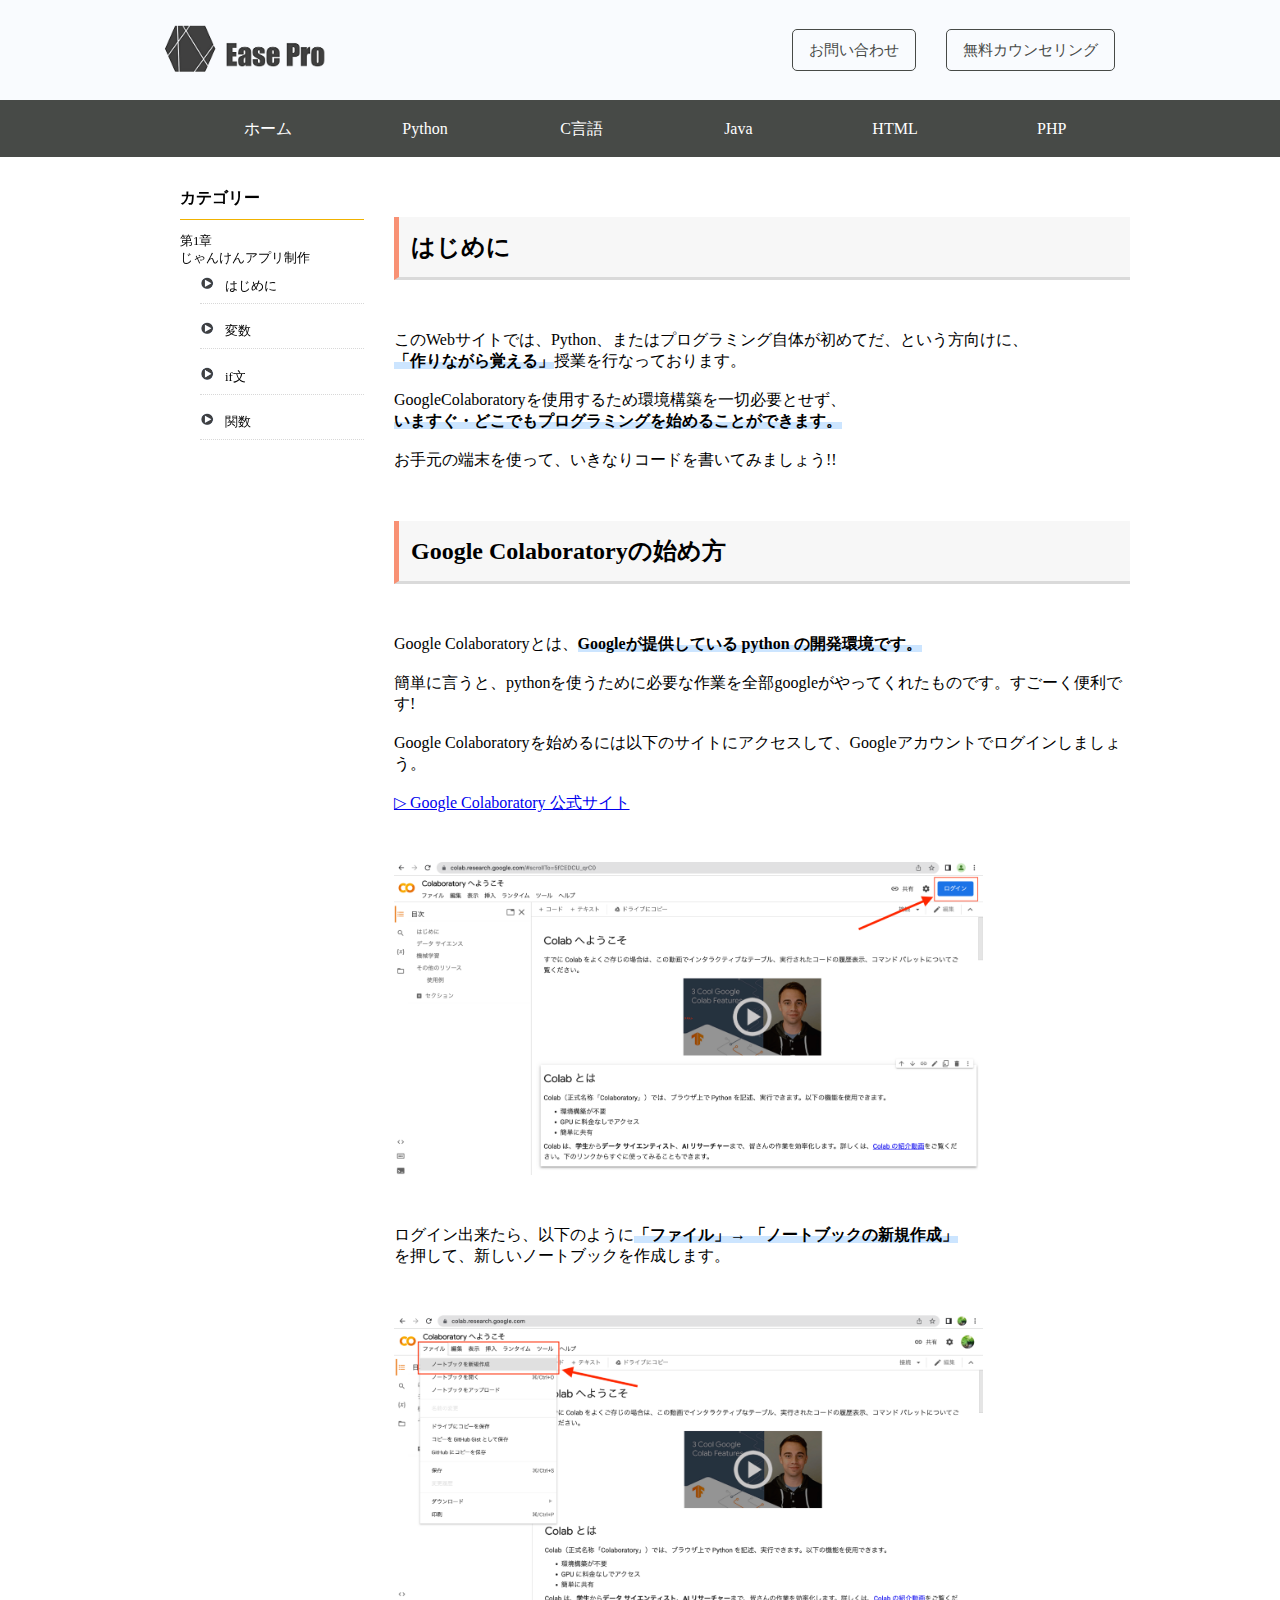
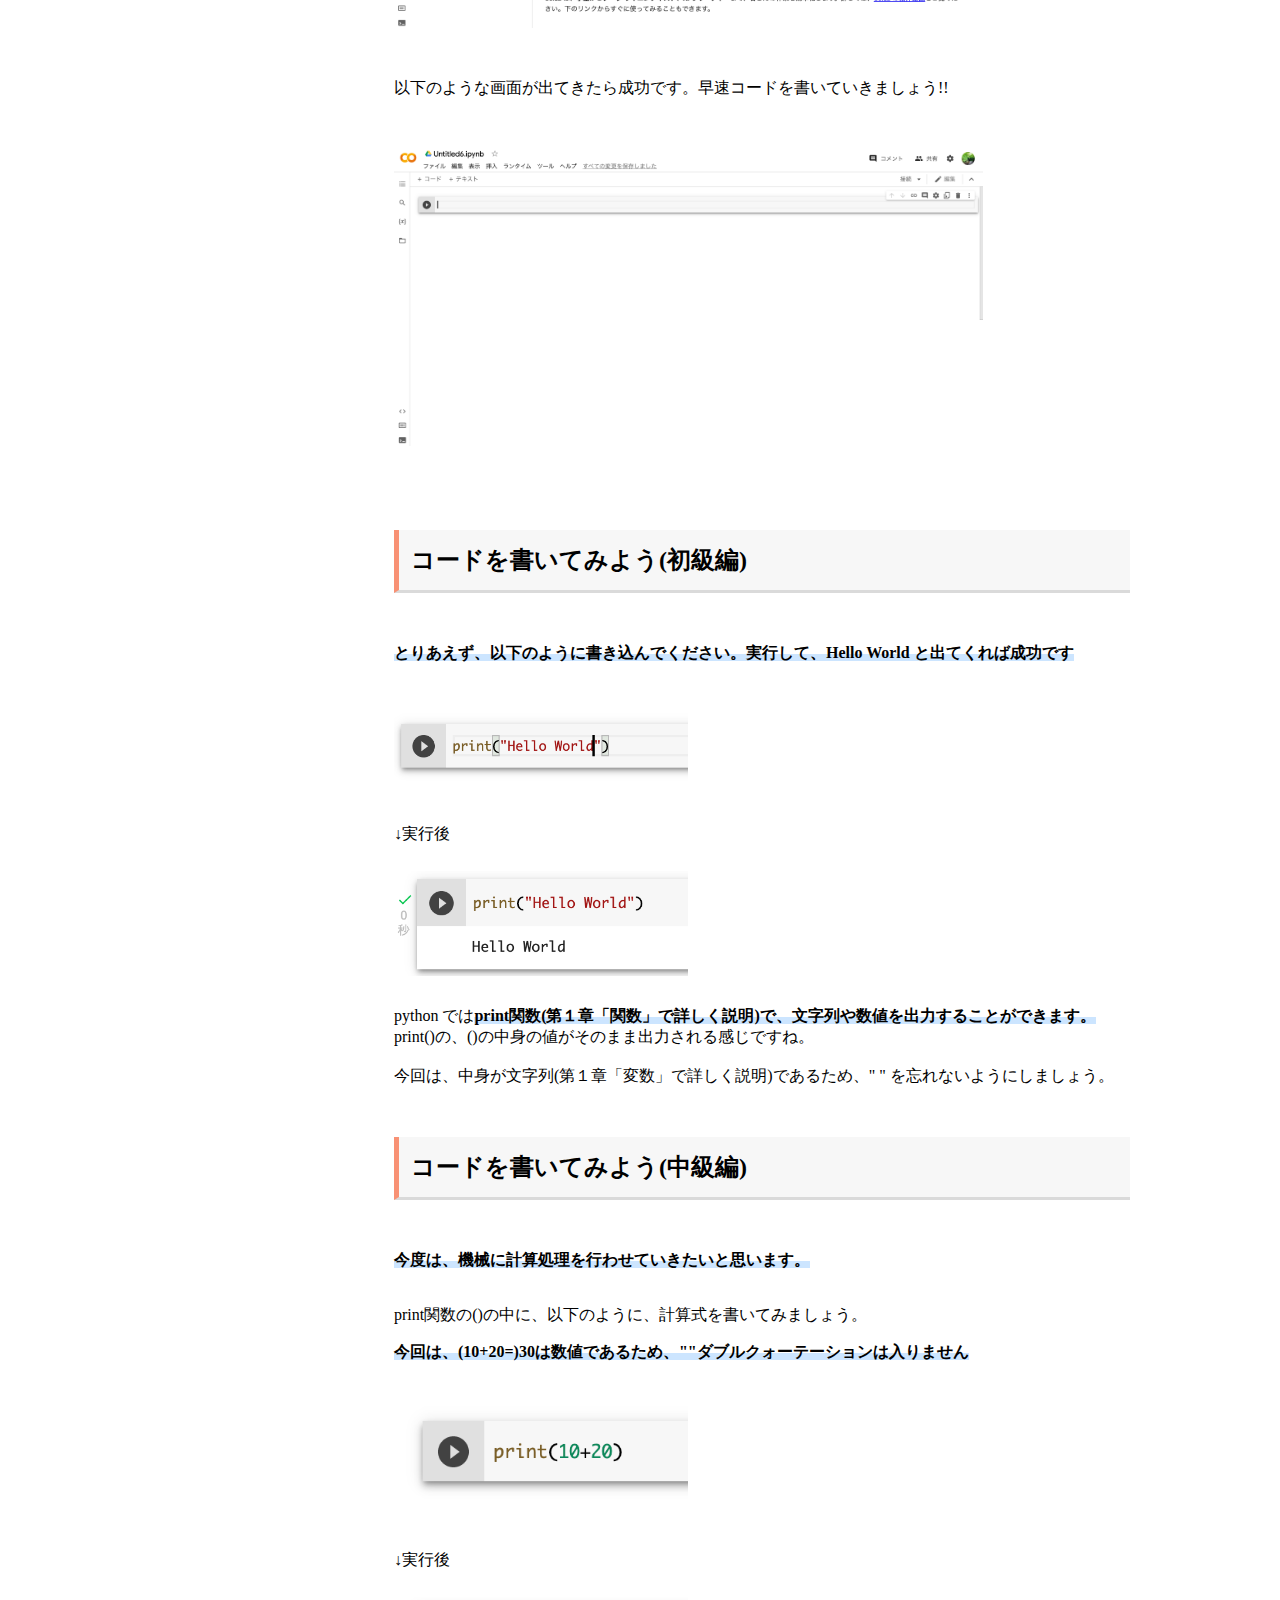
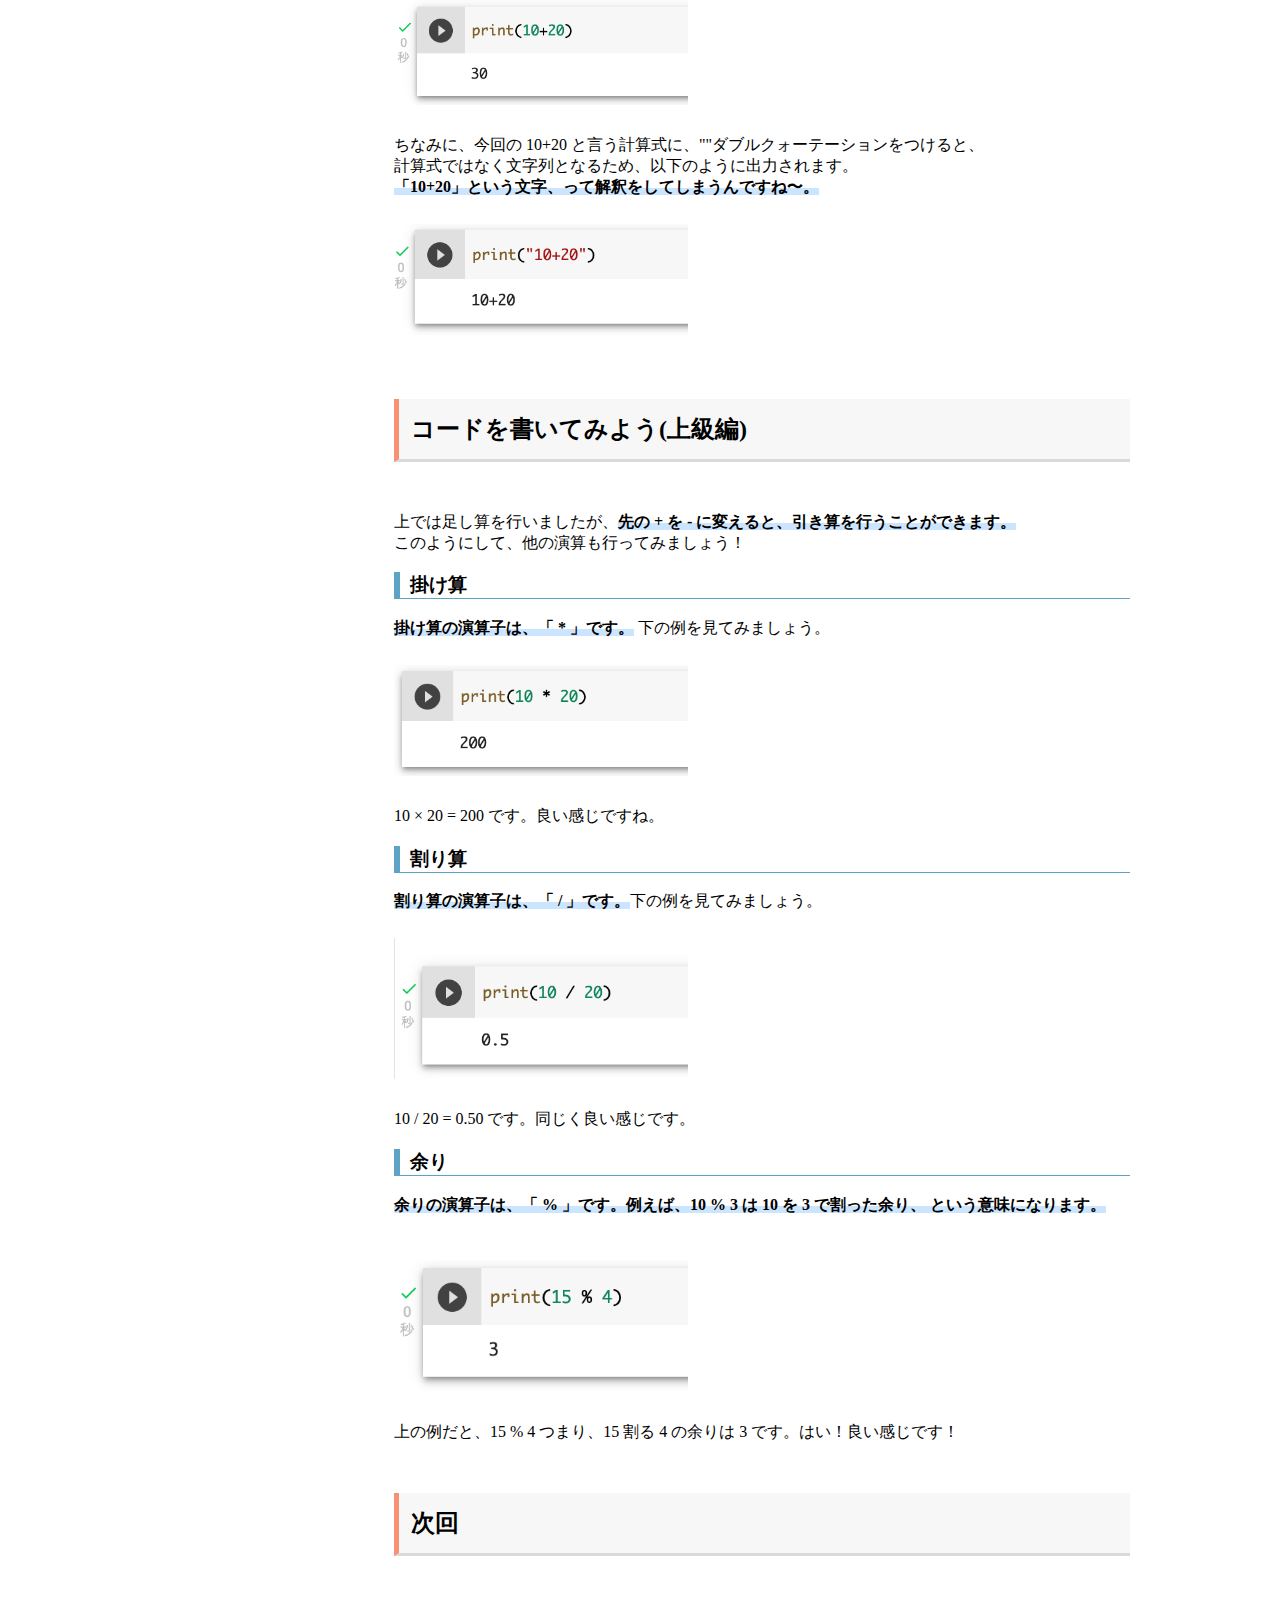
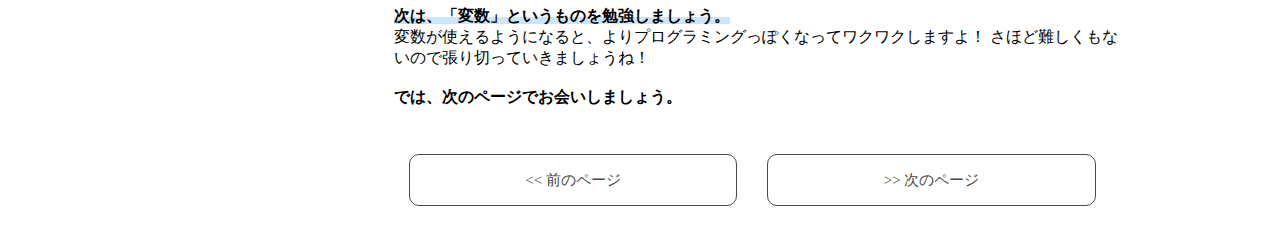
==== index.html @ b9692914 "Add files via upload" ====
<!DOCTYPE html>
<html lang="en">
<head>
    <meta charset="UTF-8">
    <meta http-equiv="X-UA-Compatible" content="IE=edge">
    <meta name="viewport" content="width=device-width, initial-scale=1.0">
    <title>EasePro</title>
    <link rel="stylesheet" type="text/css" href="style.css">
</head>

<body>
    <div class="header">
        <div class="header-top">
            <a href="/index.html">
                <img src="img_logo/EasePro_logo2.png" id="header-top__left-img">
            </a>
            <div class="header-top__right-container">
                <a href="/index.html" class="content">お問い合わせ</a>
                <a href="/index.html" class="content">無料カウンセリング</a>
            </div>
        </div>
        <div class="navigator">
            <nav>
                <ul>
                    <li><a href="/index.html" class="content">ホーム</a></li>
                    <li><a href="/index.html" class="content">Python</a></li>
                    <li><a href="/index.html" class="content">C言語</a></li>
                    <li><a href="/index.html" class="content">Java</a></li>
                    <li><a href="/index.html" class="content">HTML</a></li>
                    <li><a href="/index.html" class="content">PHP</a></li>
                </ul>
            </nav>
        </div>
    </div>

    <div class="main">
        <div class="left-sidebar">
            <h1 class="menu">カテゴリー</h1>
            <ul>
                <ul>第1章<br>じゃんけんアプリ制作
                    <li>
                        <a href="/index.html" class="content"><img src="img_logo/kajou.png" class="kajou">はじめに</a>
                    </li>
                    <li>
                        <a href="/index.html" class="content"><img src="img_logo/kajou.png" class="kajou">変数</a>
                    </li>
                    <li>
                        <a href="/index.html" class="content"><img src="img_logo/kajou.png" class="kajou">if文</a>
                    </li>
                    <li>
                        <a href="/index.html" class="content"><img src="img_logo/kajou.png" class="kajou">関数</a></li>
                </ul>
            </ul>
        </div>
        <div class="right-main">
            <h2 class="title">はじめに</h2>
            <p>このWebサイトでは、Python、またはプログラミング自体が初めてだ、という方向けに、<br>
                <strong>「作りながら覚える」</strong>授業を行なっております。 <br><br>
                GoogleColaboratoryを使用するため環境構築を一切必要とせず、<br>
                <strong>いますぐ・どこでもプログラミングを始めることができます。</strong> <br><br>
                お手元の端末を使って、いきなりコードを書いてみましょう!!
            </p>
            <h2 class="title">Google Colaboratoryの始め方</h2>
            <p>Google Colaboratoryとは、<strong>Googleが提供している python の開発環境です。</strong><br><br>
                簡単に言うと、pythonを使うために必要な作業を全部googleがやってくれたものです。すごーく便利です!<br><br>
                Google Colaboratoryを始めるには以下のサイトにアクセスして、Googleアカウントでログインしましょう。<br><br>
                <a href="https://colab.research.google.com/">
                    &#9655; Google Colaboratory 公式サイト
                </a>
                <br><br>
                <img src="img_colabo/colabo_title.png" class="colabo-img">
                <p>ログイン出来たら、以下のように<strong>「ファイル」→ 「ノートブックの新規作成」</strong> <br>
                    を押して、新しいノートブックを作成します。<br><br>
                <img src="img_colabo/colabo_title2.png" class="colabo-img">

                <p>以下のような画面が出てきたら成功です。早速コードを書いていきましょう!!<br><br>
                <img src="img_colabo/colabo_code.png" class="colabo-img">
            </p>
            <h2 class="title">コードを書いてみよう(初級編)</h2>
            <strong>とりあえず、以下のように書き込んでください。実行して、Hello World と出てくれば成功です</strong> <br><br>
            <p></p>
            <img src="img_colabo/colabo_code_print.png" class="colabo-img-code">

            <p>&#8595;実行後</p>
            <img src="img_colabo/colabo_code_print_suc.png" class="colabo-img-code">
            <p>python では<strong>print関数(第１章「関数」で詳しく説明)で、文字列や数値を出力することができます。</strong>
               <br> print()の、()の中身の値がそのまま出力される感じですね。<br><br>

                今回は、中身が文字列(第１章「変数」で詳しく説明)であるため、" " を忘れないようにしましょう。

            </p>
            <h2 class="title">コードを書いてみよう(中級編)</h2>
            <strong>今度は、機械に計算処理を行わせていきたいと思います。</strong> <br><br>
            <p>print関数の()の中に、以下のように、計算式を書いてみましょう。</p>
            <p><strong>今回は、(10+20=)30は数値であるため、""ダブルクォーテーションは入りません</strong> </p>

            <img src="img_colabo/colabo_print_10+20.png" class="colabo-img-code">
            <p>&#8595;実行後</p>
            <img src="img_colabo/colabo_code_print_10+20_suc.png" class="colabo-img-code">

            <p>ちなみに、今回の 10+20 と言う計算式に、""ダブルクォーテーションをつけると、<br>
                計算式ではなく文字列となるため、以下のように出力されます。<br>
                <strong>「10+20」という文字、って解釈をしてしまうんですね〜。</strong> </p>
            <img src="img_colabo/colabo_code_quotation.png" class="colabo-img-code">

            <h2 class="title">コードを書いてみよう(上級編)</h2>
            <p>上では足し算を行いましたが、<strong>先の + を - に変えると、引き算を行うことができます。</strong> <br>
                このようにして、他の演算も行ってみましょう！</p>

            <h3 class="subtitle">掛け算</h3>
            <p><strong>掛け算の演算子は、「 * 」です。</strong> 下の例を見てみましょう。<br>
            </p>
            <img src="img_colabo/clabo_code_multiple.png" class="colabo-img-code">
            <p>10 × 20 = 200 です。良い感じですね。</p>

            <h3 class="subtitle">割り算</h3>
            <p><strong> 割り算の演算子は、「 / 」です。</strong>下の例を見てみましょう。<br>
                
            </p>
            <img src="img_colabo/colabo_code_divide.png" class="colabo-img-code">
            <p>10 / 20 = 0.50 です。同じく良い感じです。</p>
        
            <h3 class="subtitle">余り</h3>
            <p><strong> 余りの演算子は、「 % 」です。例えば、10 % 3 は 10 を 3 で割った余り、
                という意味になります。</strong><br><br>
            </p>
            <img src="img_colabo/colabo_code_pecent.png" class="colabo-img-code">
            <p>上の例だと、15 % 4 つまり、15 割る 4 の余りは 3 です。はい！良い感じです！</p>


            <h2 class="title">次回</h2>
            <p><strong>次は、「変数」というものを勉強しましょう。</strong><br>
                変数が使えるようになると、よりプログラミングっぽくなってワクワクしますよ！
                さほど難しくもないので張り切っていきましょうね！<br><br>
                <b>では、次のページでお会いしましょう。</b> 
            </p>

            <div class="previous-next">
                <div class="next">&#0060;&#0060; 前のページ</div>
                <div class="next">&#0062;&#0062; 次のページ</div>
            </div>
        </div>

    </div>

</body>

</html>
---- style.css ----
body{
    margin: 0;
}


.header{
    width: 100%;
}

.header-top {
    box-sizing: border-box;
    display: flex;
    align-items: center;
    justify-content: space-between;
    padding: 17px 150px;
    background-color: #f9fbfe;
    z-index: 2;
    top: 0;
}

#header-top__left-img{
    width: 200px;
}

.header-top__right-container{
    display: flex;
}

.header-top__right-container > .content{
    font-size: 15px;
    color: #474a47;
    border: 1.5px solid #474a47;
    border-radius: 5px;
    line-height: 40px;
    padding: 0 16px;
    margin: 0 15px;
    cursor: pointer;
    transition: .3s;
    text-decoration: none;
}

.header-top__right-container > .content:hover{
    background-color: #474a47;
    color: white;
}

.navigator{
    box-sizing: border-box;
    padding: 5px 150px;
    width: 100%;
    background-color: #474a47;
}

.navigator nav{
    list-style: none;
}

.navigator nav ul{
    display: flex;
    justify-content: space-evenly;
    margin: 0 0;
}

.navigator nav ul li{
    color: white;
    width: 100%;
    justify-content: center;
    list-style: none;
    display: block;
    margin: 0 0;
    text-align: center;
}

.navigator nav ul li > .content{
    display: block;
    padding: 15px 7px;
    cursor: pointer;
    color: #fff;
    line-height: 15px;
    transition: all .2s;
    text-decoration: none;
    border: 1.0px solid #474a47;
    border-radius: 3px;
}

.navigator nav ul li > .content:hover {
    border: 1.0px solid #fff;
}

.main{
    padding: 10px 150px;
    display: flex;
}

.left-sidebar{
    position: sticky;
    width: 20%;
    top: 0px;
    margin: 10px 30px;
    height: 300px;
}

.menu{
    overflow: hidden;
    font-size: 1.0rem;
    padding-bottom: 10px;
    border-bottom: 1px solid #f0b200;
}

.kajou {
    width: 15px;
    margin-right: 10px;
}

.left-sidebar ul{
    font-size: 0.8rem;
    padding-left: 0px;
    list-style: none;
}

.left-sidebar ul ul li{
    position: relative; 
    font-size: 0.8rem;
    padding: 10px 0 10px 0px;
    margin-bottom: 8px;
    margin-left: 20px;
    border-bottom: dotted 1px #d8d8d8;
    line-height: 1.0;
    text-decoration: none;
}
.left-sidebar ul ul li a{
    color: inherit;
    text-decoration: none;
    transition: .2s;
}
.left-sidebar ul ul li a:hover{
    color: #8d8383;
}


.right-main{
    width: 80%;
}

strong{
    font-weight: bold;
    margin: 50px 0;
    background: linear-gradient(transparent 60%,#cce5ff 60%);
}

.title {
    background: #f7f7f7;
    border-left: solid #f89174 5px;
    padding: 14px 12px;
    border-bottom: solid 3px #dadada;
    margin: 50px 0;
    clear: both;
}

.colabo-img{
    margin: 30px 0;
    width: 80%;
}

.colabo-img-code{
    margin: 10px 0;
    width: 40%;
}

.code{
    border: 1.5px solid #303030;
    border-radius: 5px;
    background: #303030;
    padding: 15px 15px;
    color: white;
}

.subtitle{
    padding-left: 10px;
    border-left: 6px solid #5ca3c5;
    border-bottom: 1px solid #5ca3c5;
}

.previous-next{
    display: flex;
}

.next {
    width: 40%;
    text-align: center;
    font-size: 15px;
    color: #474a47;
    border: 1.5px solid #474a47;
    border-radius: 10px;
    line-height: 40px;
    padding: 5px 16px;
    margin: 30px 15px;
    cursor: pointer;
    transition: .3s;
    text-decoration: none;
  }

.next:hover{
    color: white;
    background-color: #474a47;
}
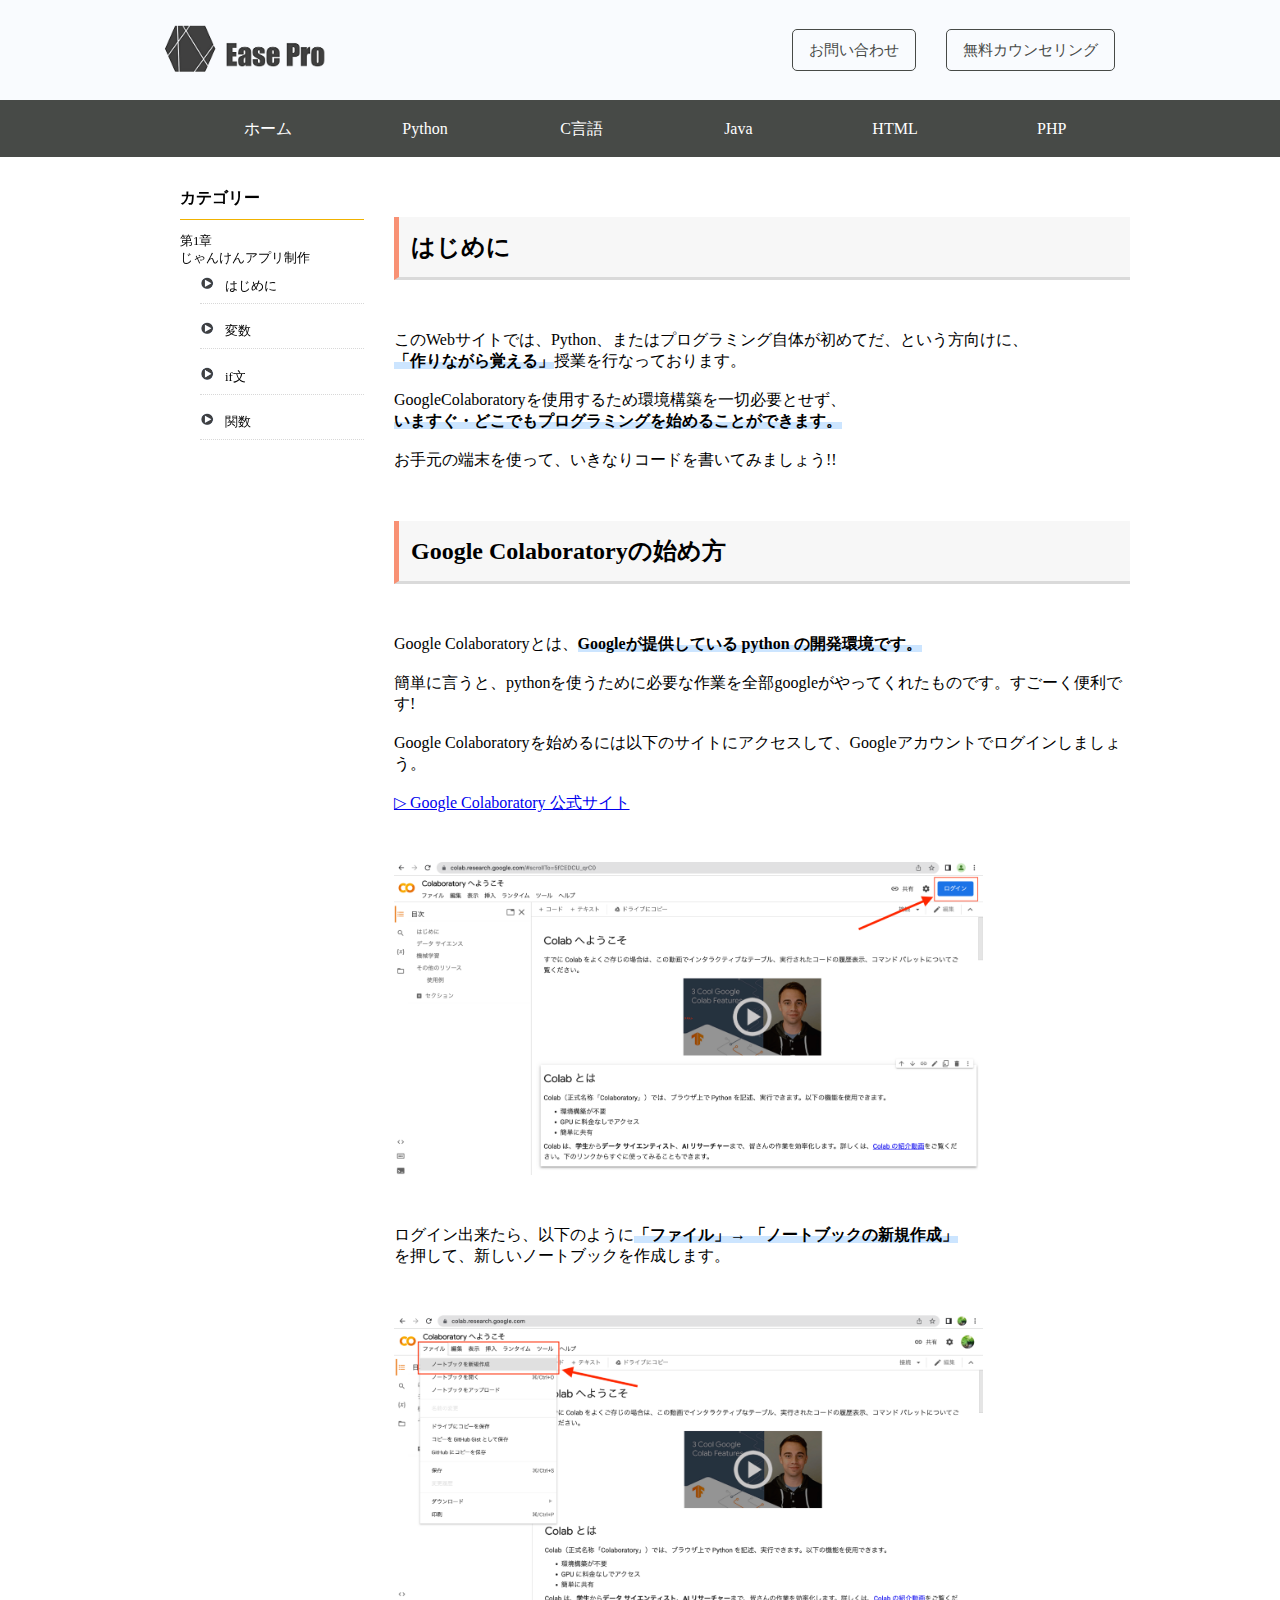
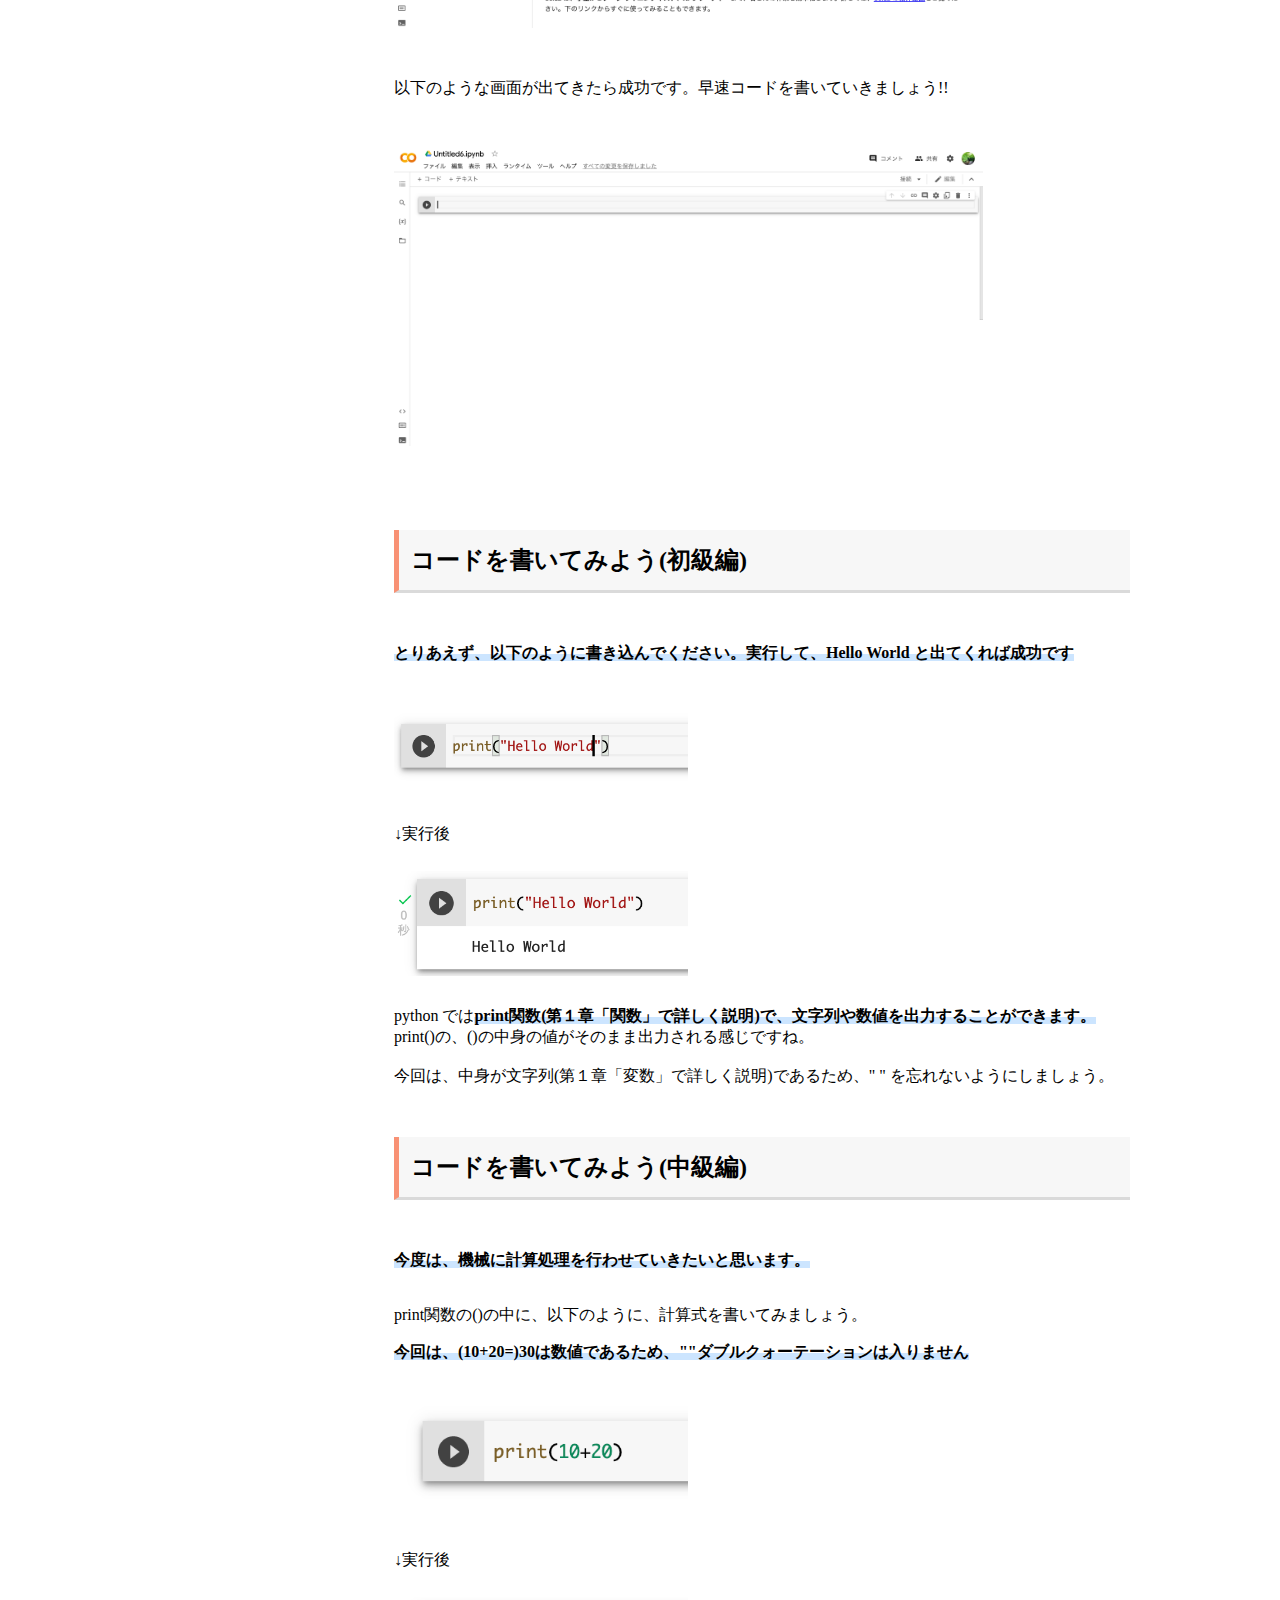
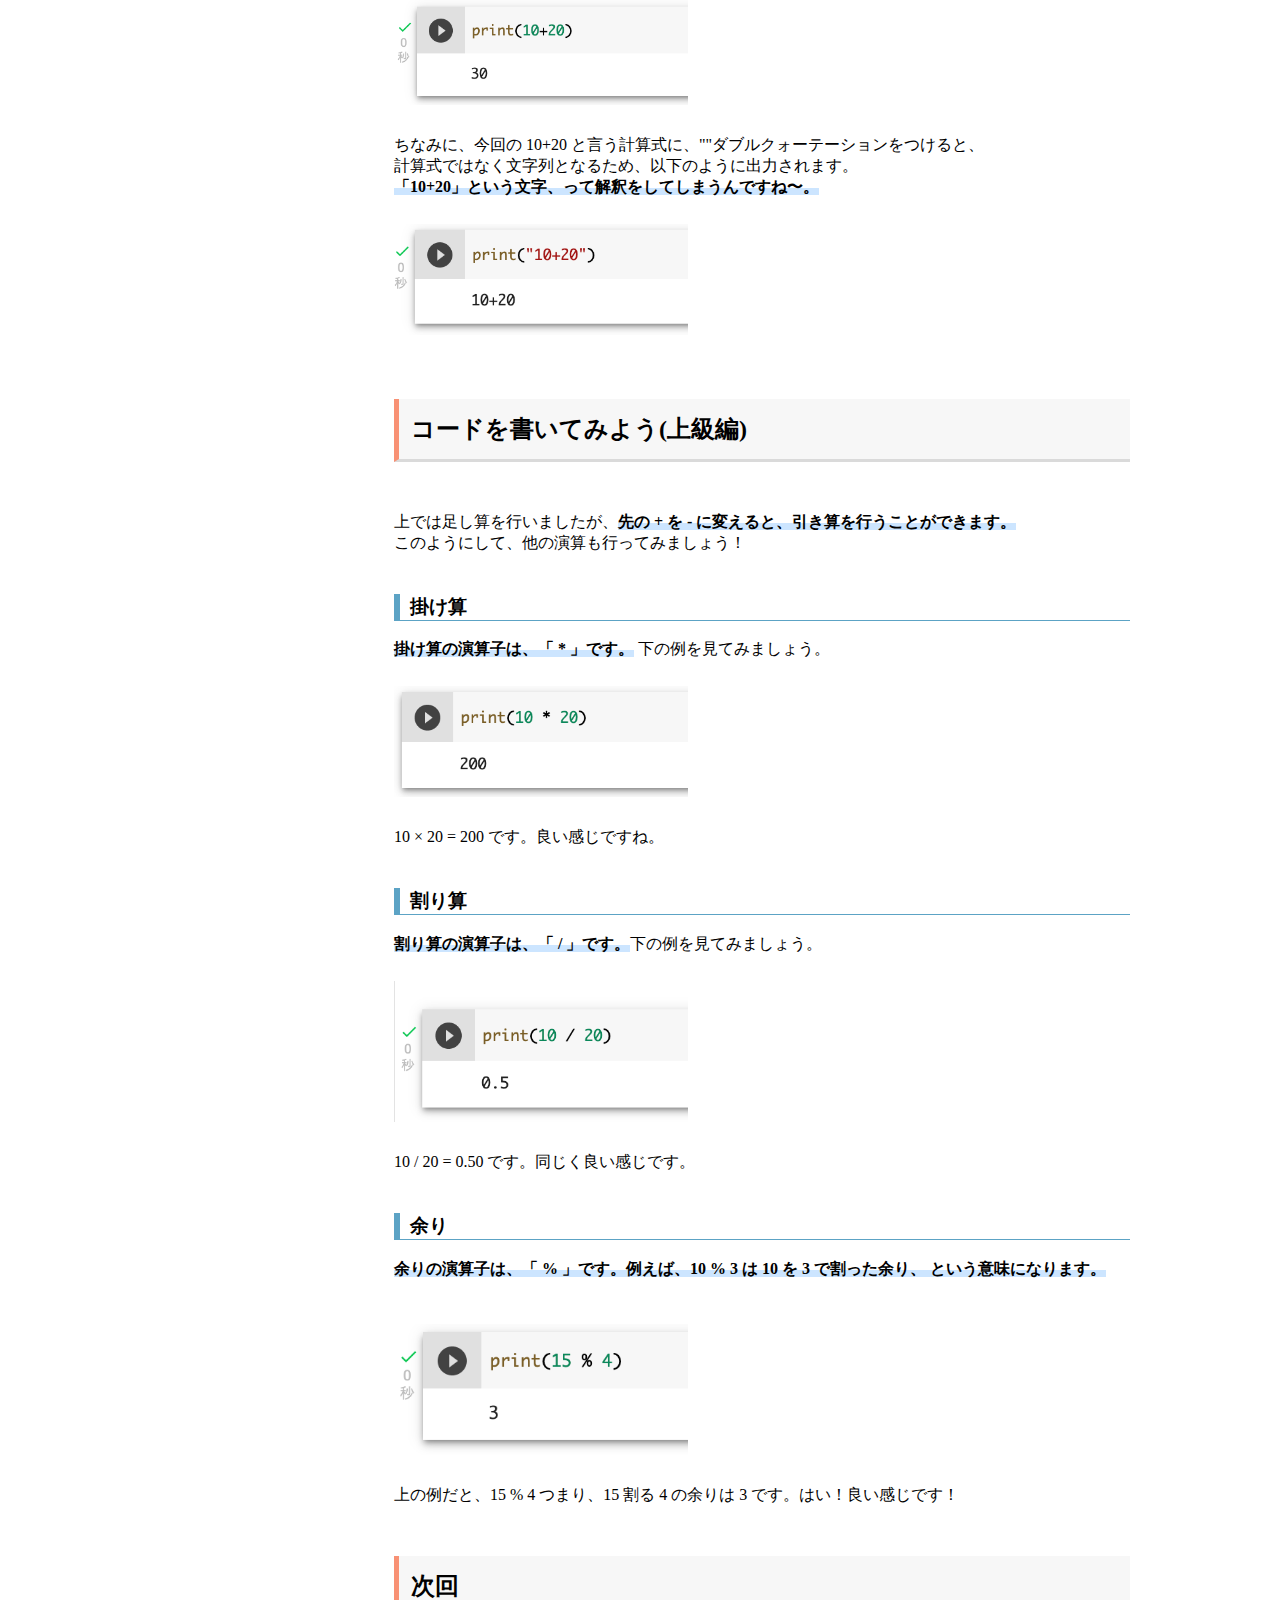
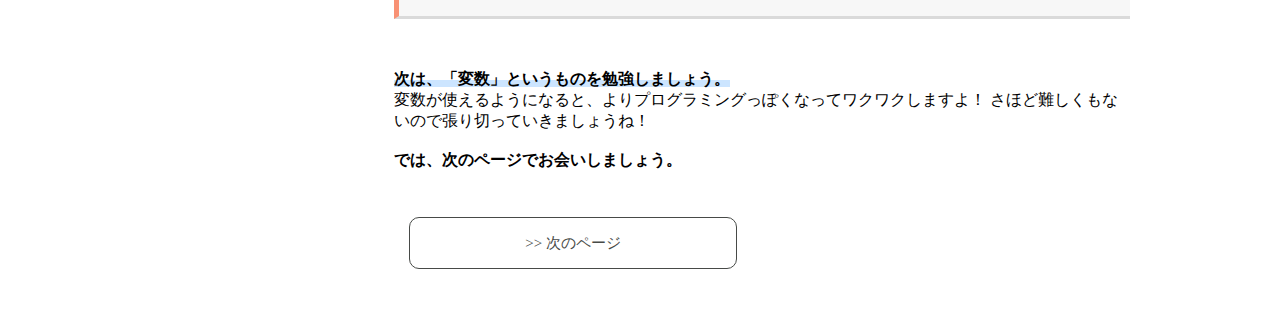
==== commit d1095e88: "Add files via upload" ====
--- a/index.html
+++ b/index.html
@@ -11,23 +11,23 @@
 <body>
     <div class="header">
         <div class="header-top">
-            <a href="/index.html">
+            <a href="https://genki2001.github.io/EasePro/">
                 <img src="img_logo/EasePro_logo2.png" id="header-top__left-img">
             </a>
             <div class="header-top__right-container">
-                <a href="/index.html" class="content">お問い合わせ</a>
-                <a href="/index.html" class="content">無料カウンセリング</a>
+                <a href="https://genki2001.github.io/EasePro/" class="content">お問い合わせ</a>
+                <a href="https://genki2001.github.io/EasePro/" class="content">無料カウンセリング</a>
             </div>
         </div>
         <div class="navigator">
             <nav>
                 <ul>
-                    <li><a href="/index.html" class="content">ホーム</a></li>
-                    <li><a href="/index.html" class="content">Python</a></li>
-                    <li><a href="/index.html" class="content">C言語</a></li>
-                    <li><a href="/index.html" class="content">Java</a></li>
-                    <li><a href="/index.html" class="content">HTML</a></li>
-                    <li><a href="/index.html" class="content">PHP</a></li>
+                    <li><a href="https://genki2001.github.io/EasePro/" class="content">ホーム</a></li>
+                    <li><a href="https://genki2001.github.io/EasePro/" class="content">Python</a></li>
+                    <li><a href="https://genki2001.github.io/EasePro/" class="content">C言語</a></li>
+                    <li><a href="https://genki2001.github.io/EasePro/" class="content">Java</a></li>
+                    <li><a href="https://genki2001.github.io/EasePro/" class="content">HTML</a></li>
+                    <li><a href="https://genki2001.github.io/EasePro/" class="content">PHP</a></li>
                 </ul>
             </nav>
         </div>
@@ -39,16 +39,16 @@
             <ul>
                 <ul>第1章<br>じゃんけんアプリ制作
                     <li>
-                        <a href="/index.html" class="content"><img src="img_logo/kajou.png" class="kajou">はじめに</a>
+                        <a href="https://genki2001.github.io/EasePro/" class="content"><img src="img_logo/kajou.png" class="kajou">はじめに</a>
                     </li>
                     <li>
-                        <a href="/index.html" class="content"><img src="img_logo/kajou.png" class="kajou">変数</a>
+                        <a href="https://genki2001.github.io/EasePro/variable.html" class="content"><img src="img_logo/kajou.png" class="kajou">変数</a>
                     </li>
                     <li>
-                        <a href="/index.html" class="content"><img src="img_logo/kajou.png" class="kajou">if文</a>
+                        <a href="https://genki2001.github.io/EasePro/" class="content"><img src="img_logo/kajou.png" class="kajou">if文</a>
                     </li>
                     <li>
-                        <a href="/index.html" class="content"><img src="img_logo/kajou.png" class="kajou">関数</a></li>
+                        <a href="https://genki2001.github.io/EasePro/" class="content"><img src="img_logo/kajou.png" class="kajou">関数</a></li>
                 </ul>
             </ul>
         </div>
@@ -136,8 +136,7 @@
             </p>
 
             <div class="previous-next">
-                <div class="next">&#0060;&#0060; 前のページ</div>
-                <div class="next">&#0062;&#0062; 次のページ</div>
+                <a href="https://genki2001.github.io/EasePro/variable.html" class="next">&#0062;&#0062; 次のページ</a>
             </div>
         </div>
 
--- a/style.css
+++ b/style.css
@@ -179,6 +179,7 @@
     padding-left: 10px;
     border-left: 6px solid #5ca3c5;
     border-bottom: 1px solid #5ca3c5;
+    margin-top: 40px;
 }
 
 .previous-next{
@@ -198,7 +199,17 @@
     cursor: pointer;
     transition: .3s;
     text-decoration: none;
-  }
+}
+.next{
+    font-size: 15px;
+    color: #474a47;
+    line-height: 40px;
+    padding: 5px 16px;
+    margin: 30px 15px;
+    cursor: pointer;
+    transition: .3s;
+    text-decoration: none;
+}
 
 .next:hover{
     color: white;
